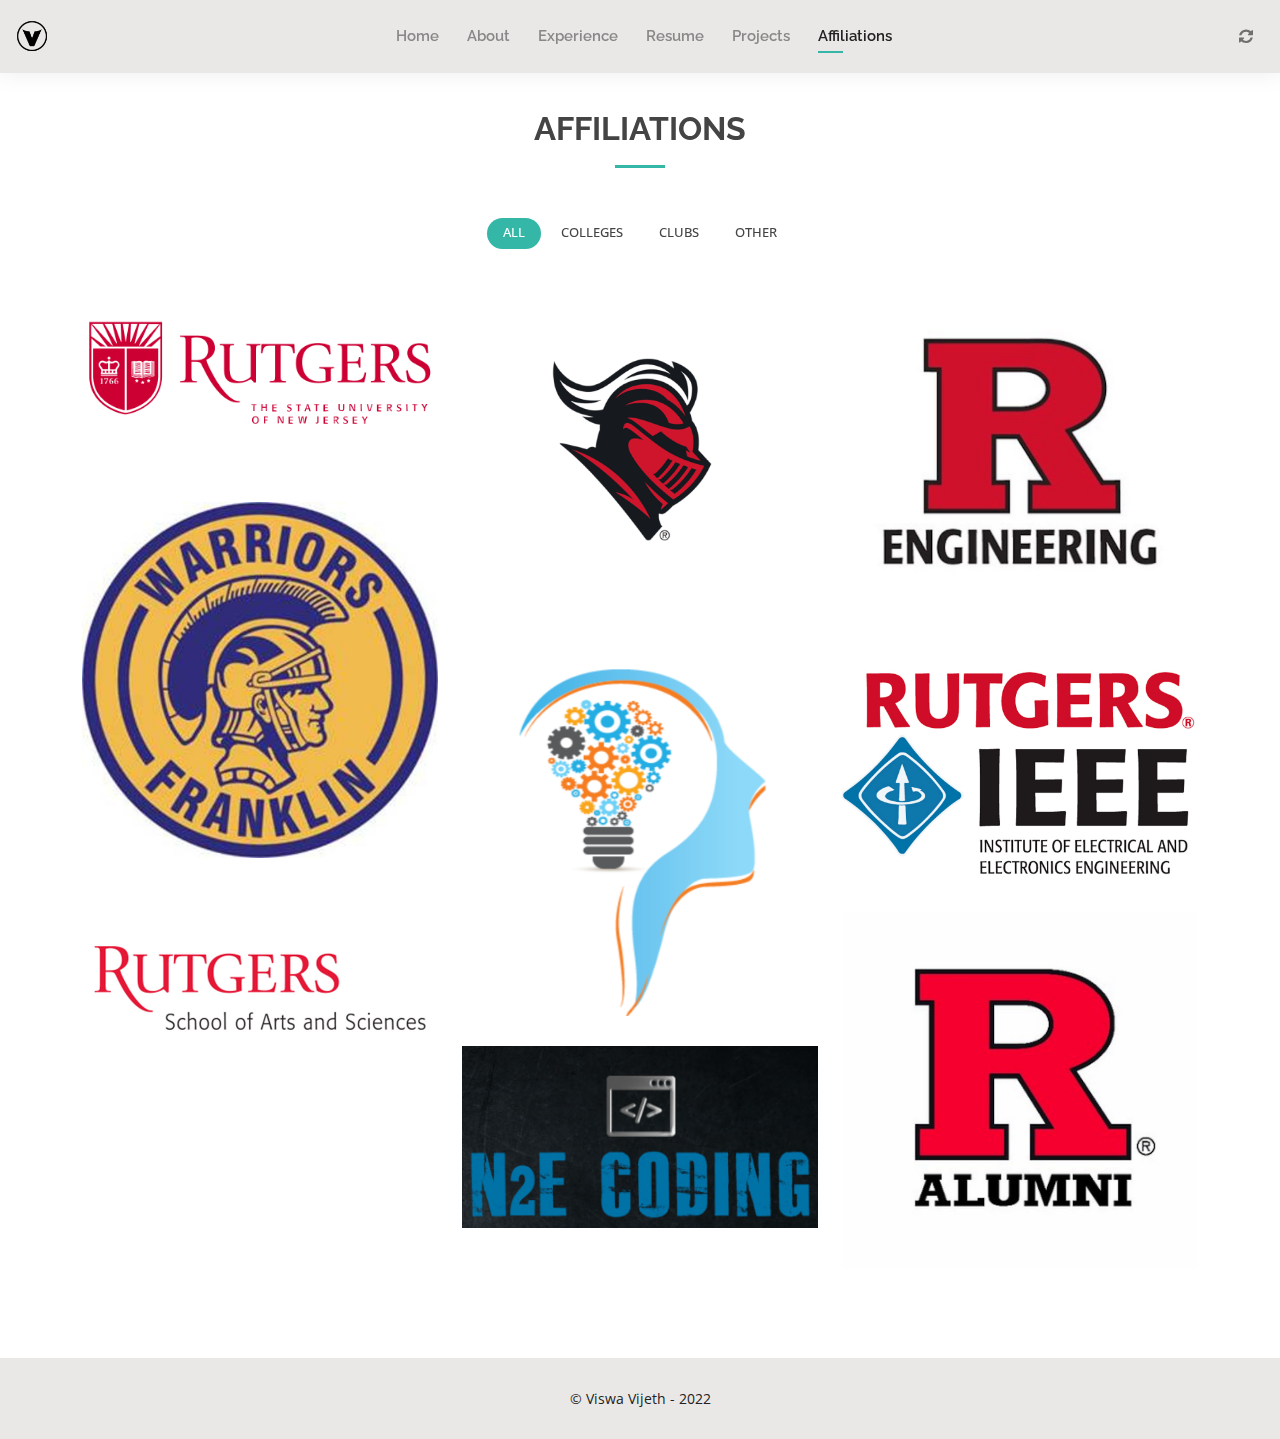
==== affiliations.html @ 1c7af4fb "Personal Website: First Edit" ====
<!DOCTYPE html>
<html lang="en">

<head>
  <meta charset="utf-8">
  <meta content="width=device-width, initial-scale=1.0" name="viewport">

  <title>Viswa Vijeth | Affiliations</title>
  <meta content="" name="description">
  <meta content="" name="keywords">

  <!-- Favicons -->
  <link href="assets/img/favicon.png" rel="icon">
  <link href="assets/img/apple-touch-icon.png" rel="apple-touch-icon">

  <!-- Google Fonts -->
  <link href="https://fonts.googleapis.com/css?family=Open+Sans:300,300i,400,400i,600,600i,700,700i|Raleway:300,300i,400,400i,500,500i,600,600i,700,700i|Poppins:300,300i,400,400i,500,500i,600,600i,700,700i" rel="stylesheet">

  <!-- Vendor CSS Files -->
  <link href="assets/vendor/aos/aos.css" rel="stylesheet">
  <link href="assets/vendor/bootstrap/css/bootstrap.min.css" rel="stylesheet">
  <link href="assets/vendor/bootstrap-icons/bootstrap-icons.css" rel="stylesheet">
  <link href="assets/vendor/boxicons/css/boxicons.min.css" rel="stylesheet">
  <link href="assets/vendor/glightbox/css/glightbox.min.css" rel="stylesheet">
  <link href="assets/vendor/swiper/swiper-bundle.min.css" rel="stylesheet">

  <!-- Template Main CSS File -->
  <link href="assets/css/style.css" rel="stylesheet">

  <!-- Add icon library -->
  <link href="https://cdnjs.cloudflare.com/ajax/libs/font-awesome/4.7.0/css/font-awesome.min.css" rel="stylesheet">

</head>

<body>

  <!-- ======= Header ======= -->
  <header id="header" class="fixed-top">
    <div class="container-fluid d-flex justify-content-between align-items-center">
      
      <a href="index.html" class="logo"><img src="assets/img/logo.png" alt="" class="img-fluid"></a>

      <nav id="navbar" class="navbar order-last order-lg-0">
        <ul>
          <li><a href="index.html">Home</a></li>
          <li><a href="about.html">About</a></li>
          <li><a href="experience.html">Experience</a></li>
          <li><a href="resume.html">Resume</a></li>
          <li><a href="projects.html">Projects</a></li>
          <li><a class="active" href="affiliations.html">Affiliations</a></li>
        </ul>
        <i class="bi bi-list mobile-nav-toggle"></i>
      </nav><!-- .navbar -->

      <div class="header-social-links">
        <a href="" class="refresh"><i class="fa fa-refresh"></i></a>
      </div>

    </div>

  </header><!-- End Header -->

  <main id="main">

    <!-- ======= Portfolio Section ======= -->
    <section id="portfolio" class="portfolio">
      <div class="container" data-aos="fade-up">

        <div class="section-title">
          <h2>Affiliations</h2>
        </div>

        <div class="row" data-aos="fade-up" data-aos-delay="100">
          <div class="col-lg-12 d-flex justify-content-center">
            <ul id="portfolio-flters">
              <li data-filter="*" class="filter-active">All</li>
              <li data-filter=".filter-school">Colleges</li>
              <li data-filter=".filter-clubs">Clubs</li>
              <li data-filter=".filter-other">Other</li>
            </ul>
          </div>
        </div>

        <div class="row portfolio-container" data-aos="fade-up" data-aos-delay="200">

          <div class="col-lg-4 col-md-6 portfolio-item filter-school">
            <div class="portfolio-wrap">
              <img src="assets/img/afflogos/Rutgers.jpg" class="img-fluid" alt="">
              <div class="portfolio-info">
                <h4>Rutgers University</h4>
                <div class="portfolio-links">
                  <a href="assets/img/afflogos/Rutgers.jpg" data-gallery="portfolioGallery" class="portfolio-lightbox"><i class="bx bx-plus"></i></a>
                  <a href="https://www.rutgers.edu/" target="_blank"><i class="bx bx-link"></i></a>
                </div>
              </div>
            </div>
          </div>
          
          <div class="col-lg-4 col-md-6 portfolio-item filter-other">
            <div class="portfolio-wrap">
              <img src="assets/img/afflogos/scarlet.jpg" class="img-fluid" alt="">
              <div class="portfolio-info">
                <h4>Scarlet Knights</h4>
                <div class="portfolio-links">
                  <a href="assets/img/portfolio/scarlet.jpg" data-gallery="portfolioGallery" class="portfolio-lightbox"><i class="bx bx-plus"></i></a>
                  <a href="https://scarletknights.com/" target="_blank"><i class="bx bx-link"></i></a>
                </div>
              </div>
            </div>
          </div>

          <div class="col-lg-4 col-md-6 portfolio-item filter-school">
            <div class="portfolio-wrap">
              <img src="assets/img/afflogos/SOE.jpg" class="img-fluid" alt="">
              <div class="portfolio-info">
                <h4>School of Engineering</h4>
                <div class="portfolio-links">
                  <a href="assets/img/afflogos/SOE.jpg" data-gallery="portfolioGallery" class="portfolio-lightbox"><i class="bx bx-plus"></i></a>
                  <a href="https://soe.rutgers.edu/" target="_blank"><i class="bx bx-link"></i></a>
                </div>
              </div>
            </div>
          </div>

          <div class="col-lg-4 col-md-6 portfolio-item filter-other">
            <div class="portfolio-wrap">
              <img src="assets/img/afflogos/fhs.jpg" class="img-fluid" alt="">
              <div class="portfolio-info">
                <h4>Franklin High School</h4>
                <div class="portfolio-links">
                  <a href="assets/img/afflogos/fhs.jpg" data-gallery="portfolioGallery" class="portfolio-lightbox"><i class="bx bx-plus"></i></a>
                  <a href="https://www.franklinboe.org/fhs" target="_blank"><i class="bx bx-link"></i></a>
                </div>
              </div>
            </div>
          </div>

          <div class="col-lg-4 col-md-6 portfolio-item filter-other">
            <div class="portfolio-wrap">
              <img src="assets/img/afflogos/mc.jpg" class="img-fluid" alt="">
              <div class="portfolio-info">
                <h4>Mind Computing</h4>
                <div class="portfolio-links">
                  <a href="assets/img/afflogos/mc.jpg" data-gallery="portfolioGallery" class="portfolio-lightbox"><i class="bx bx-plus"></i></a>
                  <a href="https://mindcomputing.com/" target="_blank"><i class="bx bx-link"></i></a>
                </div>
              </div>
            </div>
          </div>
          
          <div class="col-lg-4 col-md-6 portfolio-item filter-clubs">
            <div class="portfolio-wrap">
              <img src="assets/img/afflogos/IEEE.jpg" class="img-fluid" alt="">
              <div class="portfolio-info">
                <h4>IEEE Club</h4>
                <div class="portfolio-links">
                  <a href="assets/img/afflogos/IEEE.jpg" data-gallery="portfolioGallery" class="portfolio-lightbox"><i class="bx bx-plus"></i></a>
                  <a href="https://ieee.rutgers.edu/" target="_blank"><i class="bx bx-link"></i></a>
                </div>
              </div>
            </div>
          </div>

          <div class="col-lg-4 col-md-6 portfolio-item filter-school">
            <div class="portfolio-wrap">
              <img src="assets/img/afflogos/SAS.jpg" class="img-fluid" alt="">
              <div class="portfolio-info">
                <h4>School of Arts and Sciences</h4>
                <div class="portfolio-links">
                  <a href="assets/img/afflogos/SAS.jpg" data-gallery="portfolioGallery" class="portfolio-lightbox"><i class="bx bx-plus"></i></a>
                  <a href="https://sas.rutgers.edu/" target="_blank"><i class="bx bx-link"></i></a>
                </div>
              </div>
            </div>
          </div>

          <div class="col-lg-4 col-md-6 portfolio-item filter-clubs">
            <div class="portfolio-wrap">
              <img src="assets/img/afflogos/alumni.jpg" class="img-fluid" alt="">
              <div class="portfolio-info">
                <h4>Alumni Association</h4>
                <div class="portfolio-links">
                  <a href="assets/img/afflogos/alumni.jpg" data-gallery="portfolioGallery" class="portfolio-lightbox"><i class="bx bx-plus"></i></a>
                  <a href="https://alumni.rutgers.edu/" target="_blank"><i class="bx bx-link"></i></a>
                </div>
              </div>
            </div>
          </div>

          <div class="col-lg-4 col-md-6 portfolio-item filter-clubs">
            <div class="portfolio-wrap">
              <img src="assets/img/afflogos/n2e.jpg" class="img-fluid" alt="">
              <div class="portfolio-info">
                <h4>N2E Coding Club</h4>
                <div class="portfolio-links">
                  <a href="assets/img/afflogos/n2e.jpg" data-gallery="portfolioGallery" class="portfolio-lightbox"><i class="bx bx-plus"></i></a>
                  <a href="http://n2ecodingclub.rutgers.edu/" target="_blank"><i class="bx bx-link"></i></a>
                </div>
              </div>
            </div>
          </div>
      </div>
    </section><!-- End Portfolio Section -->

  </main><!-- End #main -->

  <!-- ======= Footer ======= -->
  <footer id="footer">
    <div class="container">
      <div class="copyright">
        © <span>Viswa Vijeth - 2022</span>
      </div>
    </div>
  </footer><!-- End  Footer -->

  <div id="preloader"></div>
  <a href="#" class="back-to-top d-flex align-items-center justify-content-center"><i class="bi bi-arrow-up-short"></i></a>

  <!-- Vendor JS Files -->
  <script src="assets/vendor/purecounter/purecounter.js"></script>
  <script src="assets/vendor/aos/aos.js"></script>
  <script src="assets/vendor/bootstrap/js/bootstrap.bundle.min.js"></script>
  <script src="assets/vendor/glightbox/js/glightbox.min.js"></script>
  <script src="assets/vendor/isotope-layout/isotope.pkgd.min.js"></script>
  <script src="assets/vendor/swiper/swiper-bundle.min.js"></script>
  <script src="assets/vendor/waypoints/noframework.waypoints.js"></script>
  <script src="assets/vendor/php-email-form/validate.js"></script>

  <!-- Template Main JS File -->
  <script src="assets/js/main.js"></script>

</body>

</html>
---- assets/css/style.css ----
/*--------------------------------------------------------------
# General
--------------------------------------------------------------*/
body {
  font-family: "Open Sans", sans-serif;
  color: #444444;
}

a {
  color: #34b7a7;
  text-decoration: none;
}

a:hover {
  color: #51cdbe;
  text-decoration: none;
}

h1, h2, h3, h4, h5, h6 {
  font-family: "Raleway", sans-serif;
}

#main {
  margin-top: 50px;
}
@media (max-width: 992px) {
  #main {
    margin-top: 30px;
  }
}

/*--------------------------------------------------------------
# Preloader
--------------------------------------------------------------*/
#preloader {
  position: fixed;
  top: 0;
  left: 0;
  right: 0;
  bottom: 0;
  z-index: 9999;
  overflow: hidden;
  background: #fff;
}

#preloader:before {
  content: "";
  position: fixed;
  top: calc(50% - 30px);
  left: calc(50% - 30px);
  border: 6px solid #34b7a7;
  border-top-color: #dcf5f2;
  border-radius: 50%;
  width: 60px;
  height: 60px;
  -webkit-animation: animate-preloader 1s linear infinite;
  animation: animate-preloader 1s linear infinite;
}

@-webkit-keyframes animate-preloader {
  0% {
    transform: rotate(0deg);
  }
  100% {
    transform: rotate(360deg);
  }
}

@keyframes animate-preloader {
  0% {
    transform: rotate(0deg);
  }
  100% {
    transform: rotate(360deg);
  }
}
/*--------------------------------------------------------------
# Back to top button
--------------------------------------------------------------*/
.back-to-top {
  position: fixed;
  visibility: hidden;
  opacity: 0;
  right: 15px;
  bottom: 15px;
  z-index: 996;
  background: #34b7a7;
  width: 40px;
  height: 40px;
  border-radius: 50px;
  transition: all 0.4s;
}
.back-to-top i {
  font-size: 24px;
  color: #fff;
  line-height: 0;
}
.back-to-top:hover {
  background: #49cbbb;
  color: #fff;
}
.back-to-top.active {
  visibility: visible;
  opacity: 1;
}

/*--------------------------------------------------------------
# Header
--------------------------------------------------------------*/
#header {
  background: #e9e8e6;
  box-shadow: 0px 0px 25px 0 rgba(0, 0, 0, 0.08);
  z-index: 997;
  padding: 15px 0;
}
#header .logo {
  font-size: 32px;
  margin: 0;
  padding: 0;
  padding-right: 15px;
  line-height: 1;
  font-weight: 400;
  letter-spacing: 2px;
  text-transform: uppercase;
}
#header .logo a {
  color: #222222;
}
#header .logo img {
  max-height: 40px;
}

#header .logo a:hover {
  color: #34b7a7;
}

@media (max-width: 992px) {
  #header .logo {
    font-size: 28px;
  }
}

/*--------------------------------------------------------------
# Header Social Links
--------------------------------------------------------------*/
.header-social-links {
  padding-right: 15px;
  padding-left: 40px; 
}
.header-social-links a {
  color: #6f6f6f;
  padding-left: 6px;
  display: inline-block;
  line-height: 0px;
  transition: 0.3s;
  font-size: 16px;
}
.header-social-links a:hover {
  color: #34b7a7;
}

/*--------------------------------------------------------------
# Navigation Menu
--------------------------------------------------------------*/
/**
* Desktop Navigation 
*/
.navbar {
  padding: 0;
}
.navbar ul {
  margin: 0;
  padding: 0;
  display: flex;
  list-style: none;
  align-items: center;
}
.navbar li {
  position: relative;
  padding: 10px 0 10px 28px;
}
.navbar a, .navbar a:focus {
  display: flex;
  align-items: center;
  justify-content: space-between;
  font-family: "Raleway", sans-serif;
  font-size: 15px;
  font-weight: 600;
  color: #888888;
  white-space: nowrap;
  transition: 0.3s;
  position: relative;
}
.navbar a i, .navbar a:focus i {
  font-size: 12px;
  line-height: 0;
  margin-left: 5px;
}
.navbar > ul > li > a:before {
  content: "";
  position: absolute;
  width: 0;
  height: 2px;
  bottom: -5px;
  left: 0;
  background-color: #34b7a7;
  visibility: hidden;
  width: 0px;
  transition: all 0.3s ease-in-out 0s;
}
.navbar a:hover:before, .navbar li:hover > a:before, .navbar .active:before {
  visibility: visible;
  width: 25px;
}
.navbar a:hover, .navbar .active, .navbar .active:focus, .navbar li:hover > a {
  color: #222222;
}
.navbar .dropdown ul {
  display: block;
  position: absolute;
  left: 14px;
  top: calc(100% + 30px);
  margin: 0;
  padding: 10px 0;
  z-index: 99;
  opacity: 0;
  visibility: hidden;
  background: #fff;
  box-shadow: 0px 0px 30px rgba(127, 137, 161, 0.25);
  transition: 0.3s;
  border-radius: 4px;
}
.navbar .dropdown ul li {
  min-width: 200px;
  padding: 0;
}
.navbar .dropdown ul a {
  padding: 10px 20px;
  font-size: 15px;
  text-transform: none;
  font-weight: 600;
}
.navbar .dropdown ul a i {
  font-size: 12px;
}
.navbar .dropdown ul a:hover, .navbar .dropdown ul .active:hover, .navbar .dropdown ul li:hover > a {
  color: #34b7a7;
}
.navbar .dropdown:hover > ul {
  opacity: 1;
  top: 100%;
  visibility: visible;
}
.navbar .dropdown .dropdown ul {
  top: 0;
  left: calc(100% - 30px);
  visibility: hidden;
}
.navbar .dropdown .dropdown:hover > ul {
  opacity: 1;
  top: 0;
  left: 100%;
  visibility: visible;
}
@media (max-width: 1366px) {
  .navbar .dropdown .dropdown ul {
    left: -90%;
  }
  .navbar .dropdown .dropdown:hover > ul {
    left: -100%;
  }
}

/**
* Mobile Navigation 
*/
.mobile-nav-toggle {
  color: #222222;
  font-size: 28px;
  cursor: pointer;
  display: none;
  line-height: 0;
  transition: 0.5s;
}
.mobile-nav-toggle.bi-x {
  color: #fff;
}

@media (max-width: 991px) {
  .mobile-nav-toggle {
    display: block;
  }

  .navbar ul {
    display: none;
  }
}
.navbar-mobile {
  position: fixed;
  overflow: hidden;
  top: 0;
  right: 0;
  left: 0;
  bottom: 0;
  background: rgba(9, 9, 9, 0.9);
  transition: 0.3s;
  z-index: 999;
}
.navbar-mobile .mobile-nav-toggle {
  position: absolute;
  top: 15px;
  right: 15px;
}
.navbar-mobile ul {
  display: block;
  position: absolute;
  top: 55px;
  right: 15px;
  bottom: 15px;
  left: 15px;
  padding: 10px 0;
  border-radius: 10px;
  background-color: #fff;
  overflow-y: auto;
  transition: 0.3s;
}
.navbar-mobile a, .navbar-mobile a:focus {
  font-size: 15px;
  padding-right: 15px;
  color: #222222;
}
.navbar-mobile a:hover, .navbar-mobile .active, .navbar-mobile li:hover > a {
  color: #34b7a7;
}
.navbar-mobile .getstarted, .navbar-mobile .getstarted:focus {
  margin: 15px;
}
.navbar-mobile .dropdown ul {
  position: static;
  display: none;
  margin: 10px 20px;
  padding: 10px 0;
  z-index: 99;
  opacity: 1;
  visibility: visible;
  background: #fff;
  box-shadow: 0px 0px 30px rgba(127, 137, 161, 0.25);
}
.navbar-mobile .dropdown ul li {
  min-width: 200px;
}
.navbar-mobile .dropdown ul a {
  padding: 10px 20px;
}
.navbar-mobile .dropdown ul a i {
  font-size: 12px;
}
.navbar-mobile .dropdown ul a:hover, .navbar-mobile .dropdown ul .active:hover, .navbar-mobile .dropdown ul li:hover > a {
  color: #34b7a7;
}
.navbar-mobile .dropdown > .dropdown-active {
  display: block;
}

/*--------------------------------------------------------------
# Hero Section
--------------------------------------------------------------*/
#hero {
  width: 100%;
  height: 100vh;
  background: url("../img/hero-bg.jpg") top right;
  background-size: cover;
}
#hero .container {
  padding-top: 70px;
  position: relative;
}
@media (max-width: 992px) {
  #hero .container {
    padding-top: 58px;
  }
}
#hero h1 {
  margin: 0;
  font-size: 48px;
  font-weight: 700;
  line-height: 56px;
  color: #222222;
}
#hero h2 {
  color: #6f6f6f;
  margin: 10px 0 0 0;
  font-size: 22px;
}
#hero .btn-about {
  font-family: "Raleway", sans-serif;
  text-transform: uppercase;
  font-weight: 600;
  font-size: 12px;
  letter-spacing: 1px;
  display: inline-block;
  padding: 12px 40px;
  border-radius: 50px;
  transition: 0.5s;
  margin-top: 30px;
  color: #fff;
  background: #34b7a7;
}
#hero .btn-about:hover {
  background: #3dc8b7;
}
#hero .social-links {
  margin-top: 30px;
}
#hero .social-links a {
  font-size: 24px;
  display: inline-block;
  color: #45505b;
  line-height: 1;
  margin-right: 20px;
  transition: 0.3s;
}
#hero .social-links a:hover {
  color: #34b7a7;
}
@media (min-width: 1024px) {
  #hero {
    background-attachment: fixed;
  }
}
@media (max-width: 992px) {
  #hero:before {
    content: "";
    background: rgba(255, 255, 255, 0.8);
    position: absolute;
    bottom: 0;
    top: 0;
    left: 0;
    right: 0;
  }
  #hero h1 {
    font-size: 28px;
    line-height: 36px;
  }
  #hero h2 {
    font-size: 18px;
    line-height: 24px;
  }
}

/*--------------------------------------------------------------
# Sections General
--------------------------------------------------------------*/
section {
  padding: 60px 0;
}

.section-bg {
  background-color: #e7f8f6;
}

.section-title {
  text-align: center;
  padding-bottom: 30px;
}
.section-title h2 {
  font-size: 32px;
  font-weight: bold;
  text-transform: uppercase;
  margin-bottom: 20px;
  padding-bottom: 20px;
  position: relative;
}
.section-title h2::after {
  content: "";
  position: absolute;
  display: block;
  width: 50px;
  height: 3px;
  background: #34b7a7;
  bottom: 0;
  left: calc(50% - 25px);
}
.section-title p {
  margin-bottom: 0;
}

/*--------------------------------------------------------------
# Cta
--------------------------------------------------------------*/
.cta {
  background: linear-gradient(rgba(0, 0, 0, 0.6), rgba(0, 0, 0, 0.6)), url("../img/bg-1.jpg") fixed center center;
  background-size: cover;
  padding: 80px 0;
}
.cta h3 {
  color: #fff;
  font-size: 28px;
  font-weight: 700;
}
.cta p {
  color: #fff;
}
.cta .cta-btn {
  font-family: "Raleway", sans-serif;
  text-transform: uppercase;
  font-weight: 500;
  font-size: 16px;
  letter-spacing: 1px;
  display: inline-block;
  padding: 8px 20px;
  border-radius: 2px;
  transition: 0.5s;
  margin: 10px;
  border: 2px solid #fff;
  color: #fff;
}
.cta .cta-btn:hover {
  background: #34b7a7;
  border: 2px solid #34b7a7;
}
@media (max-width: 1024px) {
  .cta {
    background-attachment: scroll;
  }
}
@media (min-width: 769px) {
  .cta .cta-btn-container {
    display: flex;
    align-items: center;
    justify-content: flex-end;
  }
}

/*--------------------------------------------------------------
# About
--------------------------------------------------------------*/
.about .content h3 {
  font-weight: 700;
  font-size: 26px;
  color: #555555;
}
.about .content ul {
  list-style: none;
  padding: 0;
}
.about .content ul li {
  padding-bottom: 10px;
}
.about .content ul i {
  font-size: 20px;
  padding-right: 2px;
  color: #34b7a7;
}
.about .content p:last-child {
  margin-bottom: 0;
}

/*--------------------------------------------------------------
# Skills
--------------------------------------------------------------*/
.skills .progress {
  height: 60px;
  display: block;
  background: none;
  border-radius: 0;
}
.skills .progress .skill {
  padding: 10px 0;
  margin: 0 0 6px 0;
  text-transform: uppercase;
  display: block;
  font-weight: 600;
  font-family: "Poppins", sans-serif;
  color: #222222;
}
.skills .progress .skill .val {
  float: right;
  font-style: normal;
}
.skills .progress-bar-wrap {
  background: #f3f3f3;
}
.skills .progress-bar {
  width: 1px;
  height: 10px;
  transition: 0.9s;
  background-color: #34b7a7;
}

/*--------------------------------------------------------------
# Facts
--------------------------------------------------------------*/
.facts .counters span {
  font-size: 48px;
  display: block;
  color: #34b7a7;
}
.facts .counters p {
  padding: 0;
  margin: 0 0 20px 0;
  font-family: "Raleway", sans-serif;
  font-size: 14px;
}

/*--------------------------------------------------------------
# Testimonials
--------------------------------------------------------------*/
.testimonials .section-header {
  margin-bottom: 40px;
}
.testimonials .testimonials-carousel, .testimonials .testimonials-slider {
  overflow: hidden;
}
.testimonials .testimonial-item {
  text-align: center;
}
.testimonials .testimonial-item .testimonial-img {
  width: 120px;
  border-radius: 50%;
  border: 4px solid #fff;
  margin: 0 auto;
}
.testimonials .testimonial-item h3 {
  font-size: 20px;
  font-weight: bold;
  margin: 10px 0 5px 0;
  color: #111;
}
.testimonials .testimonial-item h4 {
  font-size: 14px;
  color: #999;
  margin: 0 0 15px 0;
}
.testimonials .testimonial-item .quote-icon-left, .testimonials .testimonial-item .quote-icon-right {
  color: #c8efea;
  font-size: 26px;
}
.testimonials .testimonial-item .quote-icon-left {
  display: inline-block;
  left: -5px;
  position: relative;
}
.testimonials .testimonial-item .quote-icon-right {
  display: inline-block;
  right: -5px;
  position: relative;
  top: 10px;
}
.testimonials .testimonial-item p {
  font-style: italic;
  margin: 0 auto 15px auto;
}
@media (min-width: 992px) {
  .testimonials .testimonial-item p {
    width: 80%;
  }
}
.testimonials .swiper-pagination {
  margin-top: 20px;
  position: relative;
}
.testimonials .swiper-pagination .swiper-pagination-bullet {
  width: 12px;
  height: 12px;
  background-color: #fff;
  opacity: 1;
  border: 1px solid #34b7a7;
}
.testimonials .swiper-pagination .swiper-pagination-bullet-active {
  background-color: #34b7a7;
}

/*--------------------------------------------------------------
# Resume
--------------------------------------------------------------*/
.resume .resume-title {
  font-size: 26px;
  font-weight: 400;
  margin-top: 20px;
  margin-bottom: 20px;
  color: #222222;
}
.resume .resume-item {
  padding: 0 0 20px 20px;
  margin-top: -2px;
  border-left: 2px solid #34b7a7;
  position: relative;
}
.resume .resume-item h4 {
  line-height: 18px;
  font-size: 18px;
  font-weight: 600;
  font-family: "Poppins", sans-serif;
  color: #1d685f;
  margin-bottom: 10px;
}
.resume .resume-item h5 {
  font-size: 16px;
  background: #effbf9;
  padding: 5px 15px;
  display: inline-block;
  font-weight: 600;
  margin-bottom: 10px;
  color: #34b7a7;
}
.resume .resume-item ul {
  padding-left: 20px;
}
.resume .resume-item ul li {
  padding-bottom: 10px;
}
.resume .resume-item:last-child {
  padding-bottom: 0;
}
.resume .resume-item::before {
  content: "";
  position: absolute;
  width: 16px;
  height: 16px;
  border-radius: 50px;
  left: -9px;
  top: 0;
  background: #fff;
  border: 2px solid #34b7a7;
}

/*--------------------------------------------------------------
# Services
--------------------------------------------------------------*/
.services .icon-box {
  text-align: center;
  padding: 70px 20px 80px 20px;
  transition: all ease-in-out 0.3s;
  background: #fff;
  box-shadow: 0px 0 35px 0 rgba(0, 0, 0, 0.08);
}
.services .icon-box .icon {
  margin: 0 auto;
  width: 100px;
  height: 100px;
  display: flex;
  align-items: center;
  justify-content: center;
  transition: ease-in-out 0.3s;
  position: relative;
}
.services .icon-box .icon i {
  font-size: 36px;
  transition: 0.5s;
  position: relative;
}
.services .icon-box .icon svg {
  position: absolute;
  top: 0;
  left: 0;
}
.services .icon-box .icon svg path {
  transition: 0.5s;
  fill: #f5f5f5;
}
.services .icon-box h4 {
  font-weight: 600;
  margin: 10px 0 15px 0;
  font-size: 22px;
}
.services .icon-box h4 a {
  color: #222222;
  transition: ease-in-out 0.3s;
}
.services .icon-box p {
  line-height: 24px;
  font-size: 14px;
  margin-bottom: 0;
}
.services .iconbox-blue i {
  color: #47aeff;
}
.services .iconbox-blue:hover .icon i {
  color: #fff;
}
.services .iconbox-blue:hover .icon path {
  fill: #47aeff;
}
.services .iconbox-orange i {
  color: #ffa76e;
}
.services .iconbox-orange:hover .icon i {
  color: #fff;
}
.services .iconbox-orange:hover .icon path {
  fill: #ffa76e;
}
.services .iconbox-pink i {
  color: #e80368;
}
.services .iconbox-pink:hover .icon i {
  color: #fff;
}
.services .iconbox-pink:hover .icon path {
  fill: #e80368;
}
.services .iconbox-yellow i {
  color: #ffbb2c;
}
.services .iconbox-yellow:hover .icon i {
  color: #fff;
}
.services .iconbox-yellow:hover .icon path {
  fill: #ffbb2c;
}
.services .iconbox-red i {
  color: #ff5828;
}
.services .iconbox-red:hover .icon i {
  color: #fff;
}
.services .iconbox-red:hover .icon path {
  fill: #ff5828;
}
.services .iconbox-teal i {
  color: #11dbcf;
}
.services .iconbox-teal:hover .icon i {
  color: #fff;
}
.services .iconbox-teal:hover .icon path {
  fill: #11dbcf;
}

/*--------------------------------------------------------------
# Portfolio
--------------------------------------------------------------*/
.portfolio .portfolio-item {
  margin-bottom: 30px;
}
.portfolio #portfolio-flters {
  padding: 0;
  margin: 0 auto 20px auto;
  list-style: none;
  text-align: center;
}
.portfolio #portfolio-flters li {
  cursor: pointer;
  display: inline-block;
  padding: 8px 16px 10px 16px;
  font-size: 13px;
  font-weight: 500;
  line-height: 1;
  text-transform: uppercase;
  color: #444444;
  margin-bottom: 5px;
  transition: all 0.3s ease-in-out;
  border-radius: 50px;
}
.portfolio #portfolio-flters li:hover, .portfolio #portfolio-flters li.filter-active {
  color: #fff;
  background: #34b7a7;
}
.portfolio #portfolio-flters li:last-child {
  margin-right: 0;
}
.portfolio .portfolio-wrap {
  transition: 0.3s;
  position: relative;
  overflow: hidden;
  z-index: 1;
  background: rgba(34, 34, 34, 0.6);
}
.portfolio .portfolio-wrap::before {
  content: "";
  background: rgba(34, 34, 34, 0.6);
  position: absolute;
  left: 0;
  right: 0;
  top: 0;
  bottom: 0;
  transition: all ease-in-out 0.3s;
  z-index: 2;
  opacity: 0;
}
.portfolio .portfolio-wrap img {
  transition: all ease-in-out 0.3s;
}
.portfolio .portfolio-wrap .portfolio-info {
  opacity: 0;
  position: absolute;
  top: 0;
  left: 0;
  right: 0;
  bottom: 0;
  z-index: 3;
  transition: all ease-in-out 0.3s;
  display: flex;
  flex-direction: column;
  justify-content: flex-end;
  align-items: flex-start;
  padding: 20px;
}
.portfolio .portfolio-wrap .portfolio-info h4 {
  font-size: 20px;
  color: #fff;
  font-weight: 600;
}
.portfolio .portfolio-wrap .portfolio-info p {
  color: rgba(255, 255, 255, 0.7);
  font-size: 14px;
  text-transform: uppercase;
  padding: 0;
  margin: 0;
  font-style: italic;
}
.portfolio .portfolio-wrap .portfolio-links {
  text-align: center;
  z-index: 4;
}
.portfolio .portfolio-wrap .portfolio-links a {
  color: #fff;
  margin: 0 5px 0 0;
  font-size: 28px;
  display: inline-block;
  transition: 0.3s;
}
.portfolio .portfolio-wrap .portfolio-links a:hover {
  color: #78d9cd;
}
.portfolio .portfolio-wrap:hover::before {
  opacity: 1;
}
.portfolio .portfolio-wrap:hover img {
  transform: scale(1.2);
}
.portfolio .portfolio-wrap:hover .portfolio-info {
  opacity: 1;
}

/*--------------------------------------------------------------
# Portfolio Details
--------------------------------------------------------------*/
.portfolio-details {
  padding-top: 0;
}
.portfolio-details .portfolio-details-slider img {
  width: 100%;
}
.portfolio-details .portfolio-details-slider .swiper-pagination {
  margin-top: 20px;
  position: relative;
}
.portfolio-details .portfolio-details-slider .swiper-pagination .swiper-pagination-bullet {
  width: 12px;
  height: 12px;
  background-color: #fff;
  opacity: 1;
  border: 1px solid #34b7a7;
}
.portfolio-details .portfolio-details-slider .swiper-pagination .swiper-pagination-bullet-active {
  background-color: #34b7a7;
}
.portfolio-details .portfolio-info {
  padding: 30px;
  box-shadow: 0px 0 30px rgba(34, 34, 34, 0.08);
}
.portfolio-details .portfolio-info h3 {
  font-size: 22px;
  font-weight: 700;
  margin-bottom: 20px;
  padding-bottom: 20px;
  border-bottom: 1px solid #eee;
}
.portfolio-details .portfolio-info ul {
  list-style: none;
  padding: 0;
  font-size: 15px;
}
.portfolio-details .portfolio-info ul li + li {
  margin-top: 10px;
}
.portfolio-details .portfolio-description {
  padding-top: 30px;
}
.portfolio-details .portfolio-description h2 {
  font-size: 26px;
  font-weight: 700;
  margin-bottom: 20px;
}
.portfolio-details .portfolio-description p {
  padding: 0;
}

/*--------------------------------------------------------------
# Footer
--------------------------------------------------------------*/
#footer {
  background: #e9e8e6;
  padding: 30px 0;
  color: #222222;
  font-size: 14px;
  text-align: center;
}
#footer .credits {
  padding-top: 5px;
  font-size: 13px;
}
#footer .credits a {
  color: #34b7a7;
}

/*--------------------------------------------------------------
# Download Button
--------------------------------------------------------------*/
.btn {
  background-color: #34b7a7; /* Blue background */
  border: none; /* Remove borders */
  color: white; /* White text */
  padding: 12px 16px; /* Some padding */
  font-size: 16px; /* Set a font size */
  cursor: pointer; /* Mouse pointer on hover */
}

/* Darker background on mouse-over */
.btn:hover {
  background-color: #2c9b8e;
}
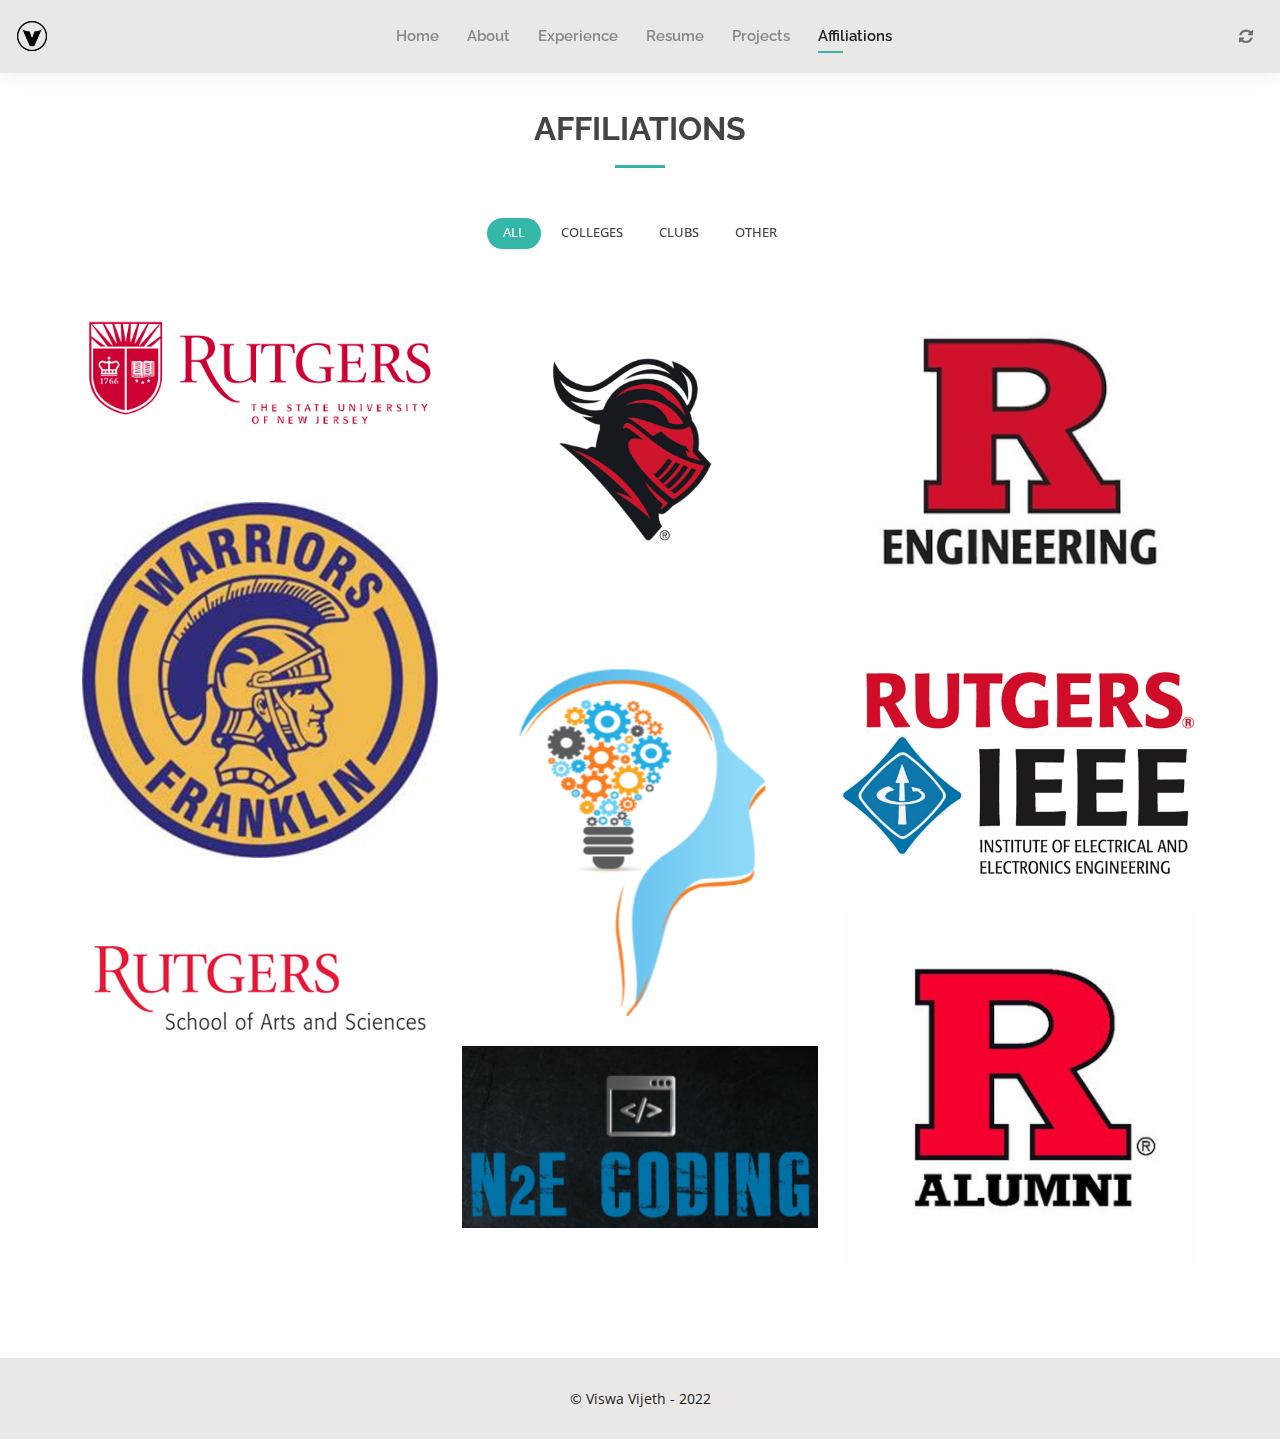
==== commit bd6b52ac: "Resume Update and a filepath bugfix" ====
--- a/affiliations.html
+++ b/affiliations.html
@@ -102,7 +102,7 @@
               <div class="portfolio-info">
                 <h4>Scarlet Knights</h4>
                 <div class="portfolio-links">
-                  <a href="assets/img/portfolio/scarlet.jpg" data-gallery="portfolioGallery" class="portfolio-lightbox"><i class="bx bx-plus"></i></a>
+                  <a href="assets/img/afflogos/scarlet.jpg" data-gallery="portfolioGallery" class="portfolio-lightbox"><i class="bx bx-plus"></i></a>
                   <a href="https://scarletknights.com/" target="_blank"><i class="bx bx-link"></i></a>
                 </div>
               </div>
